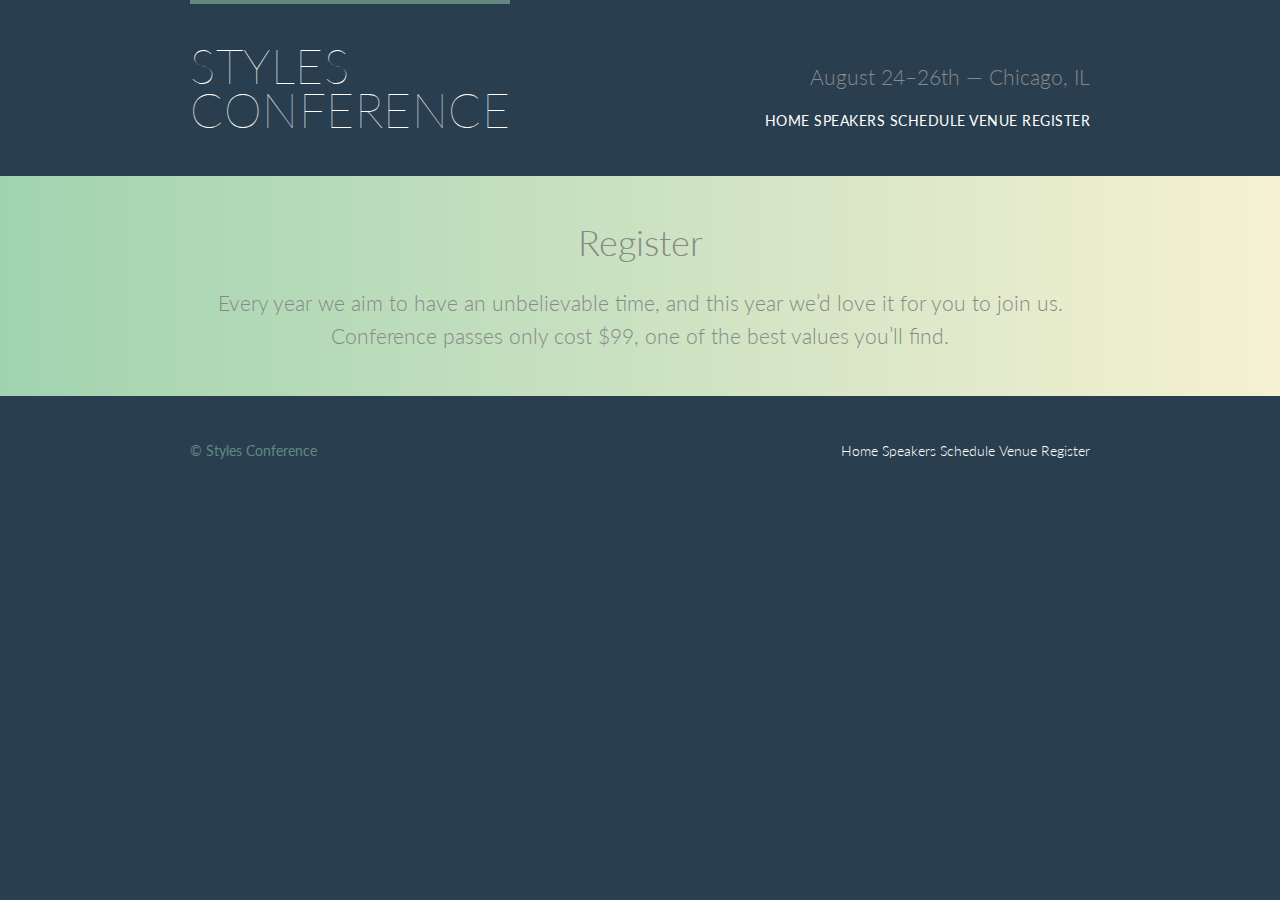
==== styles-conference/register.html @ 5b0e8623 "Updates through lesson 7" ====
<!DOCTYPE html>
<html lang="en">
  <head>
    <title>Register - Styles Conference</title>
    <meta charset="utf-8"/>
    <link rel="stylesheet" href="assets/stylesheets/main.css">
    <link rel="stylesheet" href="http://fonts.googleapis.com/css?family=Lato:100,300,400">
  </head>
  <body>
    <header class="primary-header container group">
      <h1 class="logo"><a href="index.html">Styles <br>Conference</a></h1>
      <h3 class="tagline">August 24&ndash;26th &mdash; Chicago, IL</h3>
      <nav class="nav primary-nav">
        <a href="index.html">Home</a>
        <a href="speakers.html">Speakers</a>
        <a href="schedule.html">Schedule</a>
        <a href="venue.html">Venue</a>
        <a href="register.html">Register</a>
      </nav>
    </header>
    <section class="row-alt">
      <div class="lead container">
        <h1>Register</h1>
        <p>Every year we aim to have an unbelievable time, and this year we&#8217;d love it for you to join us. Conference passes only cost $99, one of the best values you&#8217;ll find.</p>
      </div>
    </section>
    <footer class="primary-footer container group">
      <small>&copy; Styles Conference</small>
      <nav class="nav">
        <a href="index.html">Home</a>
        <a href="speakers.html">Speakers</a>
        <a href="schedule.html">Schedule</a>
        <a href="venue.html">Venue</a>
        <a href="register.html">Register</a>
      </nav>
    </footer>
  </body>
</html>
---- styles-conference/assets/stylesheets/main.css ----
/* http://meyerweb.com/eric/tools/css/reset/ 
   v2.0 | 20110126
   License: none (public domain)
*/

html, body, div, span, applet, object, iframe,
h1, h2, h3, h4, h5, h6, p, blockquote, pre,
a, abbr, acronym, address, big, cite, code,
del, dfn, em, img, ins, kbd, q, s, samp,
small, strike, strong, sub, sup, tt, var,
b, u, i, center,
dl, dt, dd, ol, ul, li,
fieldset, form, label, legend,
table, caption, tbody, tfoot, thead, tr, th, td,
article, aside, canvas, details, embed, 
figure, figcaption, footer, header, hgroup, 
menu, nav, output, ruby, section, summary,
time, mark, audio, video {
  margin: 0;
  padding: 0;
  border: 0;
  font-size: 100%;
  font: inherit;
  vertical-align: baseline;
}
/* HTML5 display-role reset for older browsers */
article, aside, details, figcaption, figure, 
footer, header, hgroup, menu, nav, section {
  display: block;
}
body {
  line-height: 1;
}
ol, ul {
  list-style: none;
}
blockquote, q {
  quotes: none;
}
blockquote:before, blockquote:after,
q:before, q:after {
  content: '';
  content: none;
}
table {
  border-collapse: collapse;
  border-spacing: 0;
}

/*
  ==================================
  Grid
  ==================================
*/
*,
*:before,
*:after {
  -webkit-box-sizing: border-box;
  -moz-box-sizing: border-box;
  box-sizing: border-box;
}
.container,
.grid {
  margin: 0 auto;
  width: 960px;
}
.container {
  padding-left: 30px;
  padding-right: 30px;
}

/*
  =================================
  Typography
  =================================
*/
h1,h3,h4,h5, p {
  margin-bottom: 22px;
}

/*
  =================================
  Leads
  =================================
*/
.lead {
  text-align: center;
}
.lead p {
  font-size: 21px;
  line-height: 33px;
}
/*
  =================================
  Buttons
  =================================
*/

.btn {
  border-radius: 5px;
  color: #fff;
  cursor: pointer;
  display: inline-block;
  font-weight: 400;
  letter-spacing: .5px;
  margin: 0;
  text-transform: uppercase;
}
.btn-alt {
  border: 1px solid #fff;
  padding: 10px 30px;
}
.btn-alt:hover {
  background: #fff;
  color: #648880;
}

/*
  =================================
  Home
  =================================
*/
.hero {
  color: #fff;
  line-height: 44px;
  padding: 22px 80px 66px 80px;
  text-align: center;
}
.hero h2 {
  font-size: 36px;
}
.hero p {
  font-size: 24px;
  font-weight: 100;
}

/*
  =================================
  Clearfix
  =================================
*/
.group:before,
.group:after {
  content: "";
  display: table;
}
.group:after{
  clear:both;
}
.group {
  clear:both;
  *zoom: 1;
}
/*
  ==============================
  Rows
  ==============================
*/
.row,
.row-alt {
  min-width: 960px;
}
.row {
  background: #fff;
  min-width: 960px;
  padding: 66px 0 44px 0;
}
.row-alt {
  background: #cbe2c1;
  background: -webkit-linear-gradient(to right, #a1d3b0, #f6f1d3);
  background: -moz-linear-gradient(to right, #a1d3b0, #f6f1d3);
  background: linear-gradient(to right, #a1d3b0, #f6f1d3);
  padding: 44px 0 22px 0;
}
/*
  ==============================
  Primary Header
  ==============================
*/

.logo {
  border-top: 4px solid #648880;
  padding: 40px 0 22px 0;
  float: left;
}
/*
  ==============================
  Primary Footer
  ==============================
*/
.primary-footer small {
  float:left;
}
.primary-footer {
  padding-bottom: 44px;
  padding-top: 44px;
}
/*
  ===============================
  Columns
  ===============================
*/
.col-1-3 {
  width: 33.33%;
}
.col-2-3 {
  width: 66.66%;
}
.col-1-3,
.col-2-3 {
  display: inline-block;
  vertical-align: top;
}
.grid,
.col-1-3,
.col-2-3 {
  padding-left: 15px;
  padding-right: 15px;
}
/*
  ============================
  Custom Styles
  ============================
*/
body{
  background: #293f50;
  color:#888;
  font: 300 16px/22px "Lato", "Open Sans", "Helvetica Neue", Helvetica, Arial, sans-serif;
}
h1, h2, h3, h4 {
  color: 648880;
}
h1 {
  font-size: 36px;
  line-height: 44px;
}
h2 {
  font-size: 24px;
  line-height: 44px;
}
h3 {
  font-size: 21px;
}
h4 {
  font-size: 18px;
}
h5 {
  color: #a9b2b9;
  font-size: 14px;
  font-weight: 400;
  text-transform: uppercase;
}
strong {
  font-weight: 400;
}
cite, em {
  font-style: italic;
}
.logo {
  border-top: 4px solid #648880;
  float: left;
  font-size: 48px;
  font-weight: 100;
  letter-spacing: .5px;
  line-height: 44px;
  padding: 40px 0 22px 0;
  text-transform: uppercase;
}
.tagline {
  margin: 66px 0 22px 0;
  text-align: right;
}
.primary-nav {
  font-size: 14px;
  font-weight: 400;
  letter-spacing: .5px;
  text-transform: uppercase;
}
.primary-footer {
  color: #648880;
  font-size: 14px;
  padding-bottom: 44px;
  padding-top: 44px;
}
.primary-footer small {
  float: left;
  font-weight: 400;
}

.teaser a:hover h3 {
  color: #a9b2b9;
}
.primary-header a,
.primary-footer a {
  color: #fff;
}
.primary-header a:hover,
.primary-footer a:hover {
  color: #648880;
}
/*
  ===============================
  Links
  ===============================
*/

a {
  color: #648880;
  text-decoration: none;
}
a:hover {
  color: #a9b2b9;
}
p a {
  border-bottom: 1px solid #dfe2e5;
}
/*
  ===============================
  Navigation
  ===============================
*/
.nav {
  text-align: right;
}
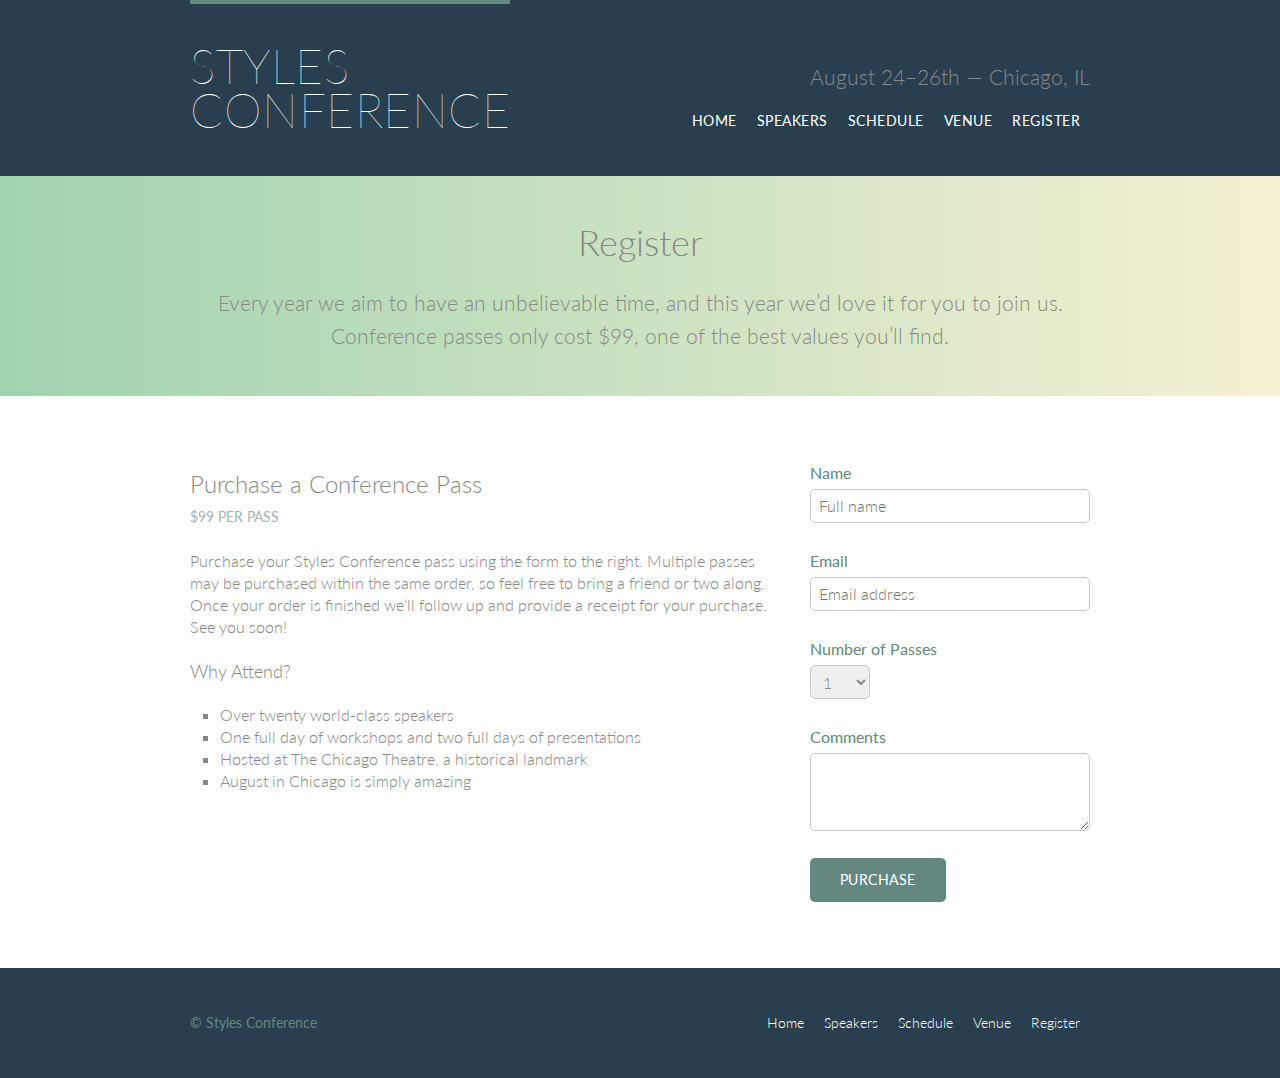
==== commit 001888de: "Add final changes to project" ====
--- a/styles-conference/register.html
+++ b/styles-conference/register.html
@@ -11,11 +11,13 @@
       <h1 class="logo"><a href="index.html">Styles <br>Conference</a></h1>
       <h3 class="tagline">August 24&ndash;26th &mdash; Chicago, IL</h3>
       <nav class="nav primary-nav">
-        <a href="index.html">Home</a>
-        <a href="speakers.html">Speakers</a>
-        <a href="schedule.html">Schedule</a>
-        <a href="venue.html">Venue</a>
-        <a href="register.html">Register</a>
+        <ul>
+          <li><a href="index.html">Home</a></li><!--
+          --><li><a href="speakers.html">Speakers</a></li><!--
+          --><li><a href="schedule.html">Schedule</a></li><!--
+          --><li><a href="venue.html">Venue</a></li><!--
+          --><li><a href="register.html">Register</a></li>
+        </ul>
       </nav>
     </header>
     <section class="row-alt">
@@ -24,14 +26,59 @@
         <p>Every year we aim to have an unbelievable time, and this year we&#8217;d love it for you to join us. Conference passes only cost $99, one of the best values you&#8217;ll find.</p>
       </div>
     </section>
+    <section class="row">
+      <div class="grid">
+        <section class="col-2-3">
+          <h2>Purchase a Conference Pass</h2>
+          <h5>$99 per Pass</h5>
+          <p>Purchase your Styles Conference pass using the form to the right. Multiple passes may be purchased within the same order, so feel free to bring a friend or two along. Once your order is finished we&#8217;ll follow up and provide a receipt for your purchase. See you soon!</p>
+          <h4>Why Attend?</h4>
+          <ul class="why-attend">
+            <li>Over twenty world-class speakers</li>
+            <li>One full day of workshops and two full days of presentations</li>
+            <li>Hosted at The Chicago Theatre, a historical landmark</li>
+            <li>August in Chicago is simply amazing</li>
+          </ul>
+        </section><!--
+        --><form class="col-1-3" action="#" method="post">
+          <fieldset class="register-group">
+            <label>
+              Name
+              <input type="text" name="name" placeholder="Full name" required>
+            </label>
+            <label>
+              Email
+              <input type="email" name="email" placeholder="Email address" required>
+            </label>
+            <label>
+              Number of Passes
+              <select name="quantity" required>
+                <option value="1" selected="">1</option>
+                <option value="2">2</option>
+                <option value="3">3</option>
+                <option value="4">4</option>
+                <option value="5">5</option>
+              </select>
+            </label>
+            <label>
+              Comments
+              <textarea name="comments"></textarea>
+            </label>
+          </fieldset>
+          <input class="btn btn-default" type="submit" name="submit" value="Purchase">
+        </form>
+      </div>
+    </section>
     <footer class="primary-footer container group">
       <small>&copy; Styles Conference</small>
       <nav class="nav">
-        <a href="index.html">Home</a>
-        <a href="speakers.html">Speakers</a>
-        <a href="schedule.html">Schedule</a>
-        <a href="venue.html">Venue</a>
-        <a href="register.html">Register</a>
+        <ul>
+          <li><a href="index.html">Home</a></li><!--
+          --><li><a href="speakers.html">Speakers</a></li><!--
+          --><li><a href="schedule.html">Schedule</a></li><!--
+          --><li><a href="venue.html">Venue</a></li><!--
+          --><li><a href="register.html">Register</a></li>
+        </ul>
       </nav>
     </footer>
   </body>
--- a/styles-conference/assets/stylesheets/main.css
+++ b/styles-conference/assets/stylesheets/main.css
@@ -114,7 +114,15 @@
   background: #fff;
   color: #648880;
 }
-
+.btn-default {
+  border:0;
+  background: #648880;
+  padding: 11px 30px;
+  font-size: 14px;
+}
+.btn-default:hover {
+  background: #77a198;
+}
 /*
   =================================
   Home
@@ -298,6 +306,12 @@
 .primary-footer a:hover {
   color: #648880;
 }
+.teaser img {
+  border-radius: 5px;
+  display: block;
+  margin-bottom: 22px;
+  max-width: 100%;
+}
 /*
   ===============================
   Links
@@ -321,4 +335,153 @@
 */
 .nav {
   text-align: right;
+}
+.nav li {
+  display: inline-block;
+  margin: 0 10px;
+  vertical-align: top;
+}
+.nav li:lastchild{
+  margin-right: 0;
+}
+
+/*
+  ================================
+  Speakers
+  ================================
+*/
+.speaker-info {
+  border: 1px solid #dfe2e5;
+  border-radius: 5px;
+  margin-top: 88px;
+  padding-bottom: 22px;
+  text-align: center;
+}
+.speaker {
+  margin-bottom: 44px;
+}
+.speaker-info img{
+  border-radius: 50%;
+  height: 130px;
+  margin: -66% 0 22px 0;
+  vertical-align: top;
+}
+/*
+  =================================
+  Venue
+  =================================
+*/
+.venue-theatre {
+  margin-bottom: 66px;
+}
+.venue-hotel {
+  margin-bottom: 22px;
+}
+.venue-map {
+  height: 264px;
+}
+/*
+  =================================
+  Register
+  =================================
+*/
+.why-attend {
+  list-style: square;
+  margin: 0 0 22px 30px;
+}
+form {
+  margin-bottom: 22px;
+}
+input,
+select,
+textarea {
+  font: 300 16px/22px "Lato", "Open Sans", "Helvetica Neue", Helvetica, Arial, sans-serif;
+}
+.register-group label {
+  color: #648880;
+  cursor: pointer;
+  font-weight: 400;
+}
+.register-group input,
+.register-group select,
+.register-group textarea {
+  border: 1px solid #c6c9cc;
+  border-radius: 5px;
+  color: #888;
+  display: block;
+  margin: 5px 0 27px 0;
+  padding: 5px 8px;
+}
+.register-group input,
+.register-group textarea {
+  width: 100%;
+}
+.register-group select {
+  height: 34px;
+  width: 60px;
+}
+.register-group textarea {
+  height: 78px;
+}
+/*
+  =============================
+  Schedule
+  =============================
+*/
+table {
+  margin-bottom: 44px;
+  width: 100%;
+}
+table:last-child {
+  margin-bottom: 0;
+}
+th,
+td {
+  padding-bottom: 22px;
+  vertical-align: top;
+}
+th {
+  padding-right: 45px;
+  text-align: right;
+  width: 20%;
+}
+td {
+  width: 40%;
+}
+thead {
+  line-height: 44px;
+}
+thead th {
+  color: #648880;
+  font-size: 24px;
+}
+tbody th {
+  color: #a9b2b9;
+  font-size: 14px;
+  font-weight: 400;
+  padding-top: 22px;
+  text-transform: uppercase;
+}
+tbody td {
+  border-top: 1px solid #dfe2e5;
+  padding-top: 21px;
+}
+tbody td:first-of-type {
+  padding-right: 15px;
+}
+tbody td:last-of-type {
+  padding-left: 15px;
+}
+tbody td:only-of-type {
+  padding-left: 0;
+  padding-right: 0;
+}
+table a {
+  color: #888;
+}
+table h4 {
+  margin-bottom: 0;
+}
+.schedule-offset {
+  color: #a9b2b9;
 }